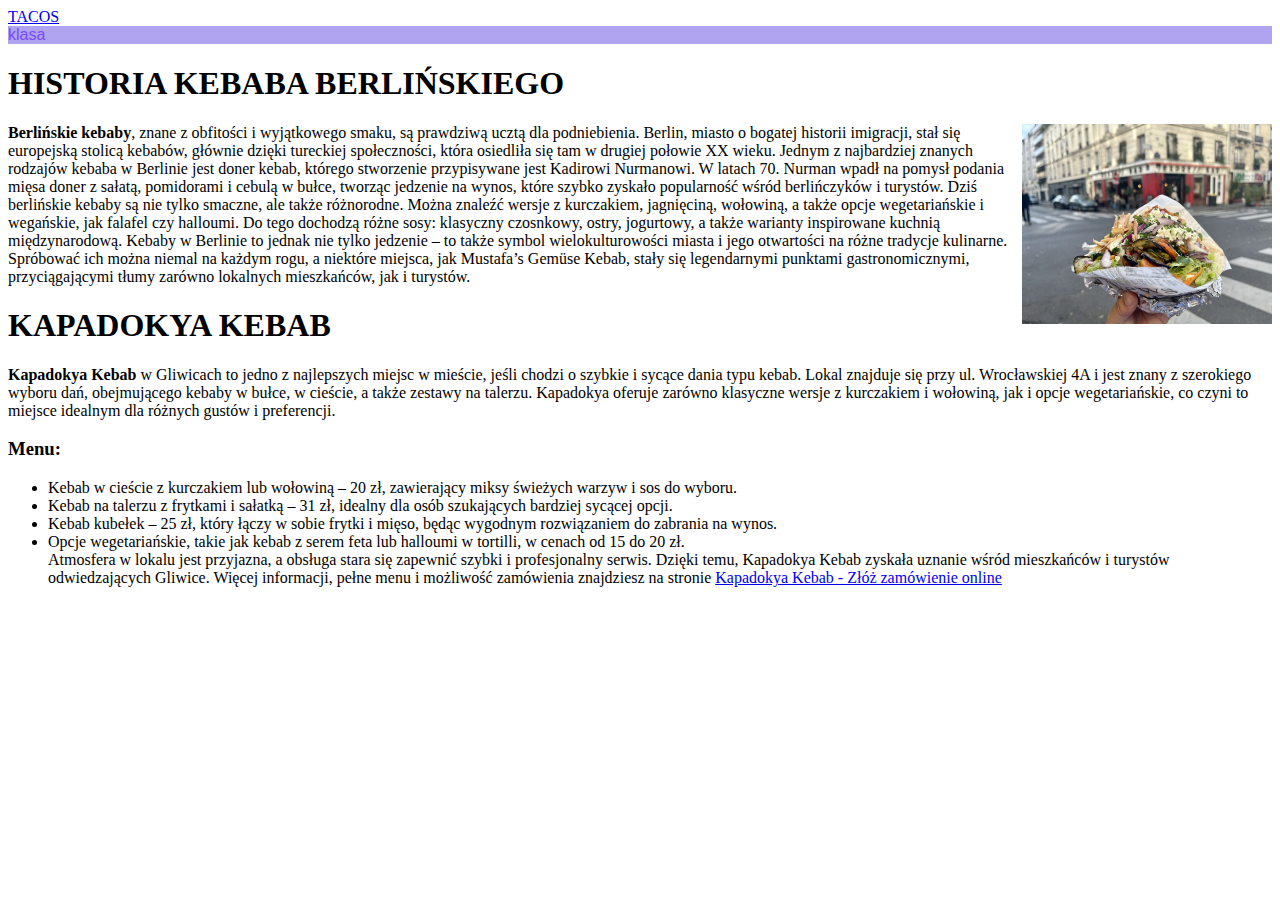
==== index.html @ 0dec2bad "obzdjprz" ====
<!DOCTYPE html>
<html lang="pl">
<head>
    <meta charset="UTF-8">
    <title>KEBAB</title>
    <a href="podstrona.html">TACOS</a>
    <link rel="stylesheet" href="style.css">
    <div class="klasa">klasa</div>
</head>
<body>
    <h1>HISTORIA KEBABA BERLIŃSKIEGO</h1>
    <img src="kebab.jpg" width="250" height="200" style="float: right">
<b>Berlińskie kebaby</b>, znane z obfitości i wyjątkowego smaku, są prawdziwą ucztą dla podniebienia. Berlin, miasto o bogatej historii imigracji, stał się europejską stolicą kebabów, głównie dzięki tureckiej społeczności, która osiedliła się tam w drugiej połowie XX wieku.
Jednym z najbardziej znanych rodzajów kebaba w Berlinie jest doner kebab, którego stworzenie przypisywane jest Kadirowi Nurmanowi. W latach 70. Nurman wpadł na pomysł podania mięsa doner z sałatą, pomidorami i cebulą w bułce, tworząc jedzenie na wynos, które szybko zyskało popularność wśród berlińczyków i turystów.
Dziś berlińskie kebaby są nie tylko smaczne, ale także różnorodne. Można znaleźć wersje z kurczakiem, jagnięciną, wołowiną, a także opcje wegetariańskie i wegańskie, jak falafel czy halloumi. Do tego dochodzą różne sosy: klasyczny czosnkowy, ostry, jogurtowy, a także warianty inspirowane kuchnią międzynarodową.
Kebaby w Berlinie to jednak nie tylko jedzenie – to także symbol wielokulturowości miasta i jego otwartości na różne tradycje kulinarne. Spróbować ich można niemal na każdym rogu, a niektóre miejsca, jak Mustafa’s Gemüse Kebab, stały się legendarnymi punktami gastronomicznymi, przyciągającymi tłumy zarówno lokalnych mieszkańców, jak i turystów.

<h1>KAPADOKYA KEBAB</h1>
<b>Kapadokya Kebab</b> w Gliwicach to jedno z najlepszych miejsc w mieście, jeśli chodzi o szybkie i sycące dania typu kebab. 
Lokal znajduje się przy ul. Wrocławskiej 4A i jest znany z szerokiego wyboru dań, obejmującego kebaby w bułce, w cieście, a także zestawy na talerzu. 
Kapadokya oferuje zarówno klasyczne wersje z kurczakiem i wołowiną, jak i opcje wegetariańskie, 
co czyni to miejsce idealnym dla różnych gustów i preferencji.
<h3>Menu:</h3>
<ul>
    <li>Kebab w cieście z kurczakiem lub wołowiną – 20 zł, zawierający miksy świeżych warzyw i sos do wyboru.</li>
    <li>Kebab na talerzu z frytkami i sałatką – 31 zł, idealny dla osób szukających bardziej sycącej opcji.</li>
    <li>Kebab kubełek – 25 zł, który łączy w sobie frytki i mięso, będąc wygodnym rozwiązaniem do zabrania na wynos.</li>
    <li>Opcje wegetariańskie, takie jak kebab z serem feta lub halloumi w tortilli, w cenach od 15 do 20 zł.</li>
</ol>
Atmosfera w lokalu jest przyjazna, a obsługa stara się zapewnić szybki i profesjonalny serwis. 
Dzięki temu, Kapadokya Kebab zyskała uznanie wśród mieszkańców i turystów odwiedzających Gliwice.
Więcej informacji, pełne menu i możliwość zamówienia znajdziesz na stronie <a href="https://www.pyszne.pl">Kapadokya Kebab - Złóż zamówienie online</a>
</body>
</html>
---- style.css ----
.klasa{
    background-color: rgb(176, 164, 240);
	color: rgb(122, 74, 255);
	font-size: medium;
	font-family: Arial, Helvetica, sans-serif;
	p {
	text-align: center;
}
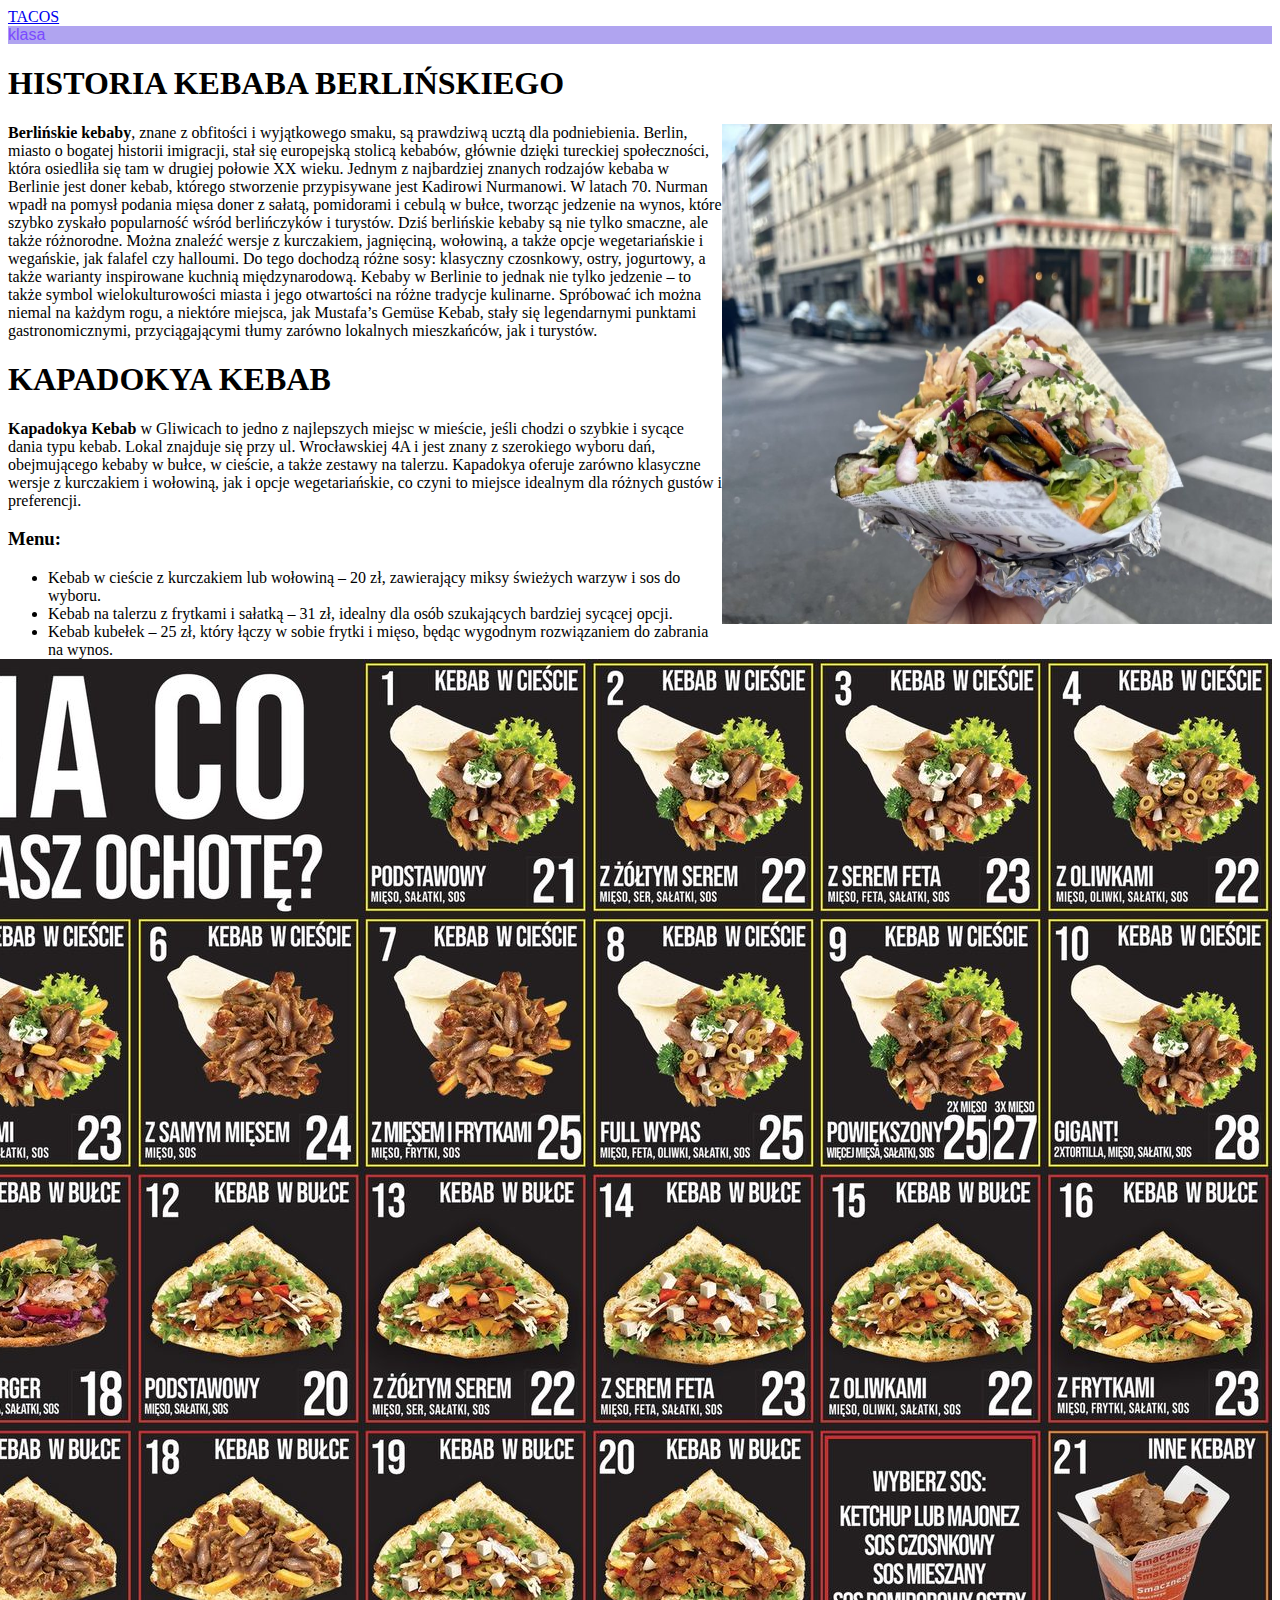
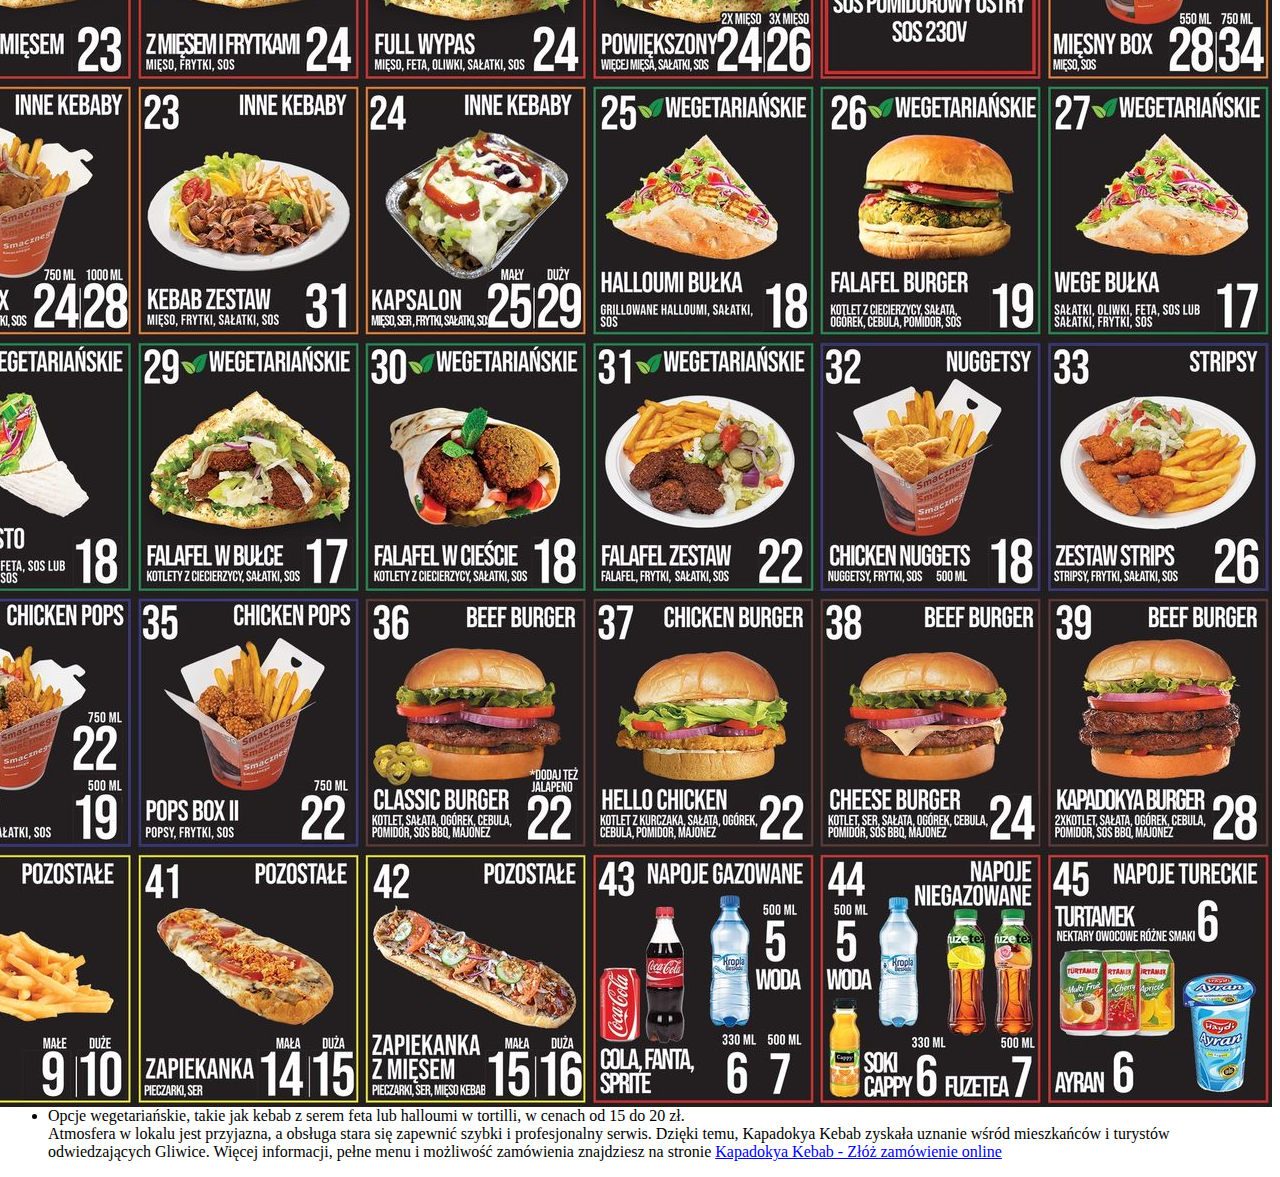
==== commit f9eb7a6f: "zdjkapa" ====
--- a/index.html
+++ b/index.html
@@ -9,7 +9,7 @@
 </head>
 <body>
     <h1>HISTORIA KEBABA BERLIŃSKIEGO</h1>
-    <img src="kebab.jpg" width="250" height="200" style="float: right">
+    <img src="kebab.jpg" width="550" height="500" style="float: right">
 <b>Berlińskie kebaby</b>, znane z obfitości i wyjątkowego smaku, są prawdziwą ucztą dla podniebienia. Berlin, miasto o bogatej historii imigracji, stał się europejską stolicą kebabów, głównie dzięki tureckiej społeczności, która osiedliła się tam w drugiej połowie XX wieku.
 Jednym z najbardziej znanych rodzajów kebaba w Berlinie jest doner kebab, którego stworzenie przypisywane jest Kadirowi Nurmanowi. W latach 70. Nurman wpadł na pomysł podania mięsa doner z sałatą, pomidorami i cebulą w bułce, tworząc jedzenie na wynos, które szybko zyskało popularność wśród berlińczyków i turystów.
 Dziś berlińskie kebaby są nie tylko smaczne, ale także różnorodne. Można znaleźć wersje z kurczakiem, jagnięciną, wołowiną, a także opcje wegetariańskie i wegańskie, jak falafel czy halloumi. Do tego dochodzą różne sosy: klasyczny czosnkowy, ostry, jogurtowy, a także warianty inspirowane kuchnią międzynarodową.
@@ -20,11 +20,12 @@
 Lokal znajduje się przy ul. Wrocławskiej 4A i jest znany z szerokiego wyboru dań, obejmującego kebaby w bułce, w cieście, a także zestawy na talerzu. 
 Kapadokya oferuje zarówno klasyczne wersje z kurczakiem i wołowiną, jak i opcje wegetariańskie, 
 co czyni to miejsce idealnym dla różnych gustów i preferencji.
+
 <h3>Menu:</h3>
 <ul>
     <li>Kebab w cieście z kurczakiem lub wołowiną – 20 zł, zawierający miksy świeżych warzyw i sos do wyboru.</li>
     <li>Kebab na talerzu z frytkami i sałatką – 31 zł, idealny dla osób szukających bardziej sycącej opcji.</li>
-    <li>Kebab kubełek – 25 zł, który łączy w sobie frytki i mięso, będąc wygodnym rozwiązaniem do zabrania na wynos.</li>
+    <li>Kebab kubełek – 25 zł, który łączy w sobie frytki i mięso, będąc wygodnym rozwiązaniem do zabrania na wynos.</li><img src="kapadokya-menu.jpg" style="float: right">
     <li>Opcje wegetariańskie, takie jak kebab z serem feta lub halloumi w tortilli, w cenach od 15 do 20 zł.</li>
 </ol>
 Atmosfera w lokalu jest przyjazna, a obsługa stara się zapewnić szybki i profesjonalny serwis. 
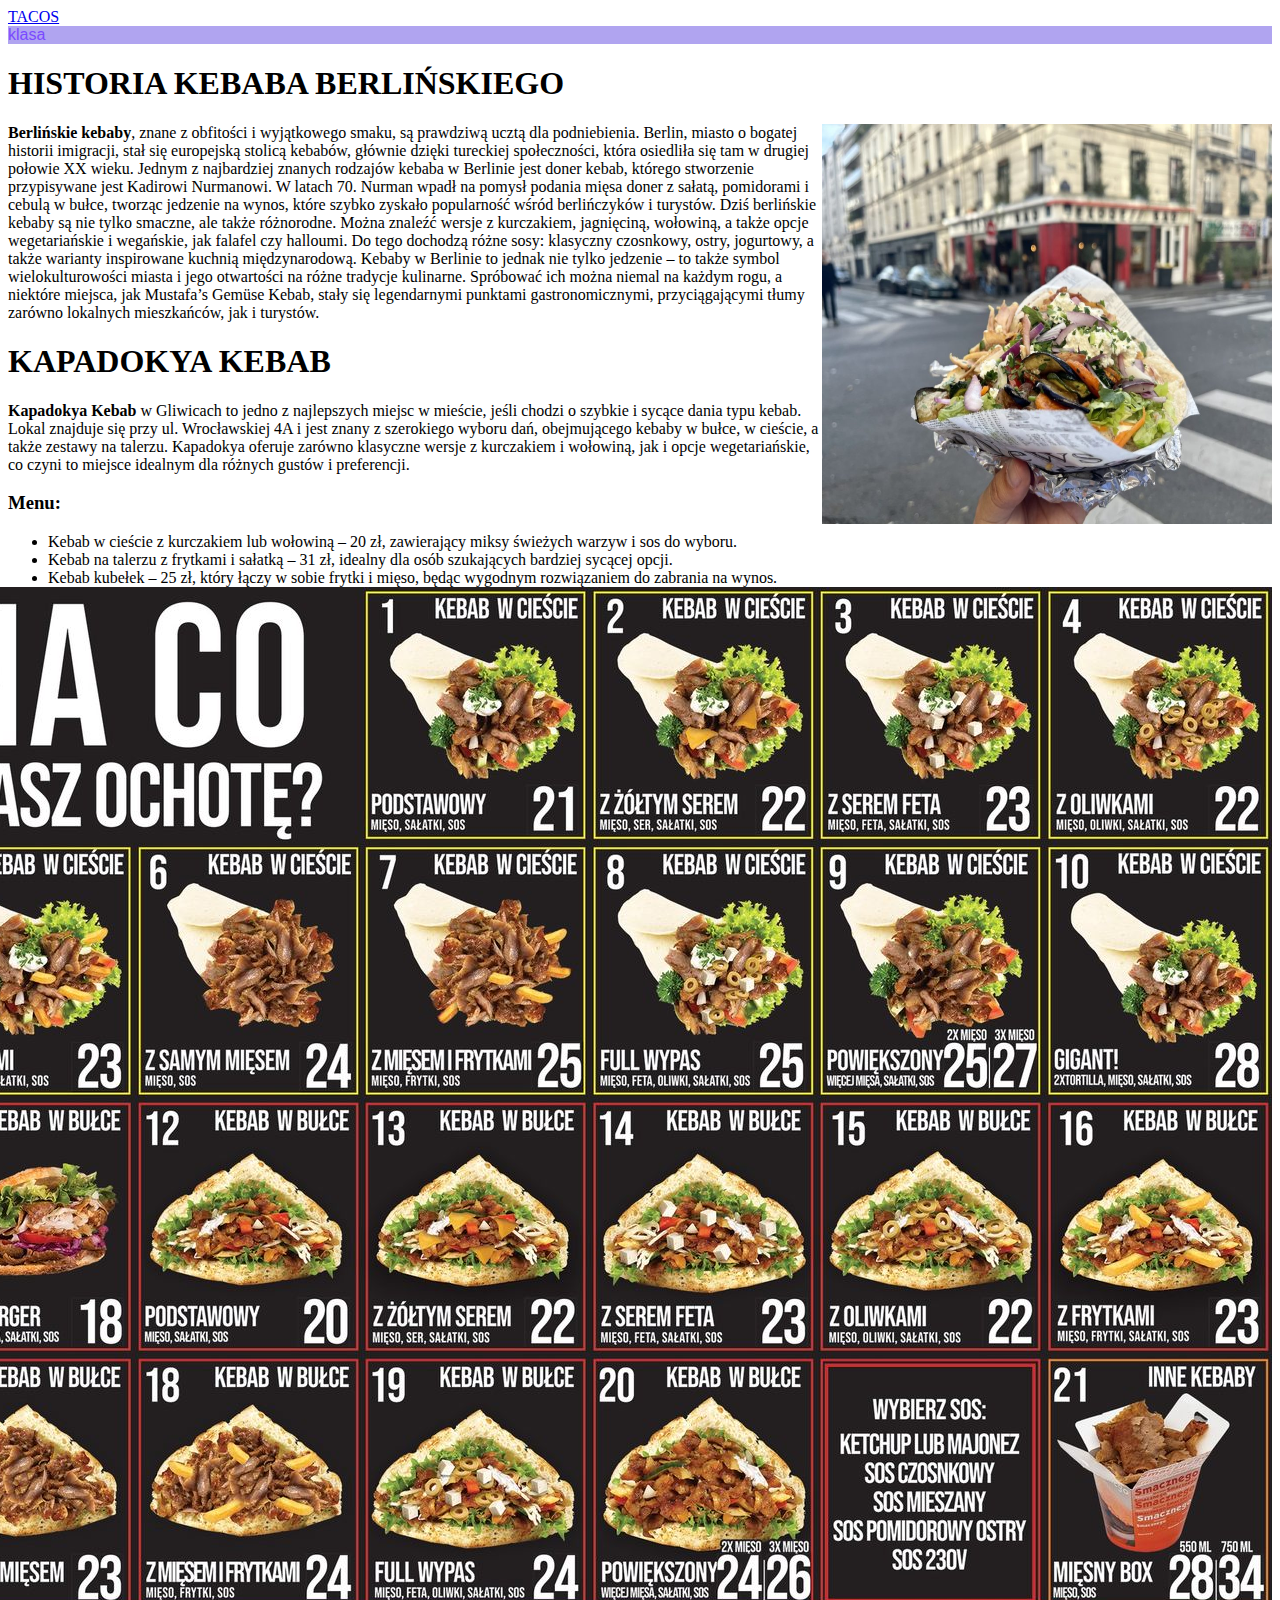
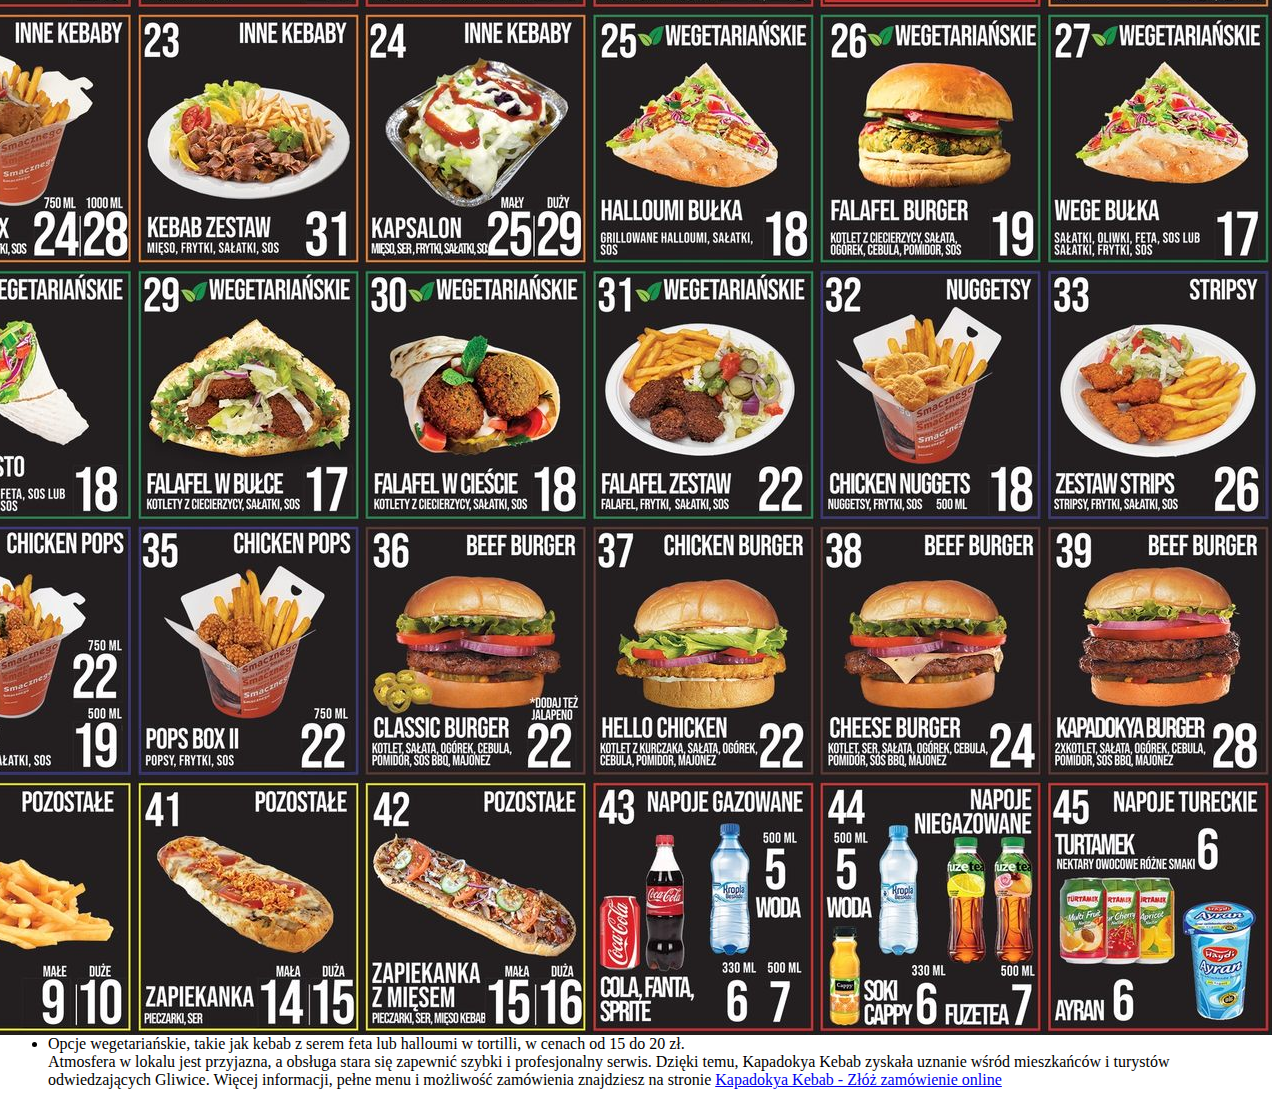
==== commit c29622b6: "zdjaaa" ====
--- a/index.html
+++ b/index.html
@@ -9,7 +9,7 @@
 </head>
 <body>
     <h1>HISTORIA KEBABA BERLIŃSKIEGO</h1>
-    <img src="kebab.jpg" width="550" height="500" style="float: right">
+    <img src="kebab.jpg" width="450" height="400" style="float: right">
 <b>Berlińskie kebaby</b>, znane z obfitości i wyjątkowego smaku, są prawdziwą ucztą dla podniebienia. Berlin, miasto o bogatej historii imigracji, stał się europejską stolicą kebabów, głównie dzięki tureckiej społeczności, która osiedliła się tam w drugiej połowie XX wieku.
 Jednym z najbardziej znanych rodzajów kebaba w Berlinie jest doner kebab, którego stworzenie przypisywane jest Kadirowi Nurmanowi. W latach 70. Nurman wpadł na pomysł podania mięsa doner z sałatą, pomidorami i cebulą w bułce, tworząc jedzenie na wynos, które szybko zyskało popularność wśród berlińczyków i turystów.
 Dziś berlińskie kebaby są nie tylko smaczne, ale także różnorodne. Można znaleźć wersje z kurczakiem, jagnięciną, wołowiną, a także opcje wegetariańskie i wegańskie, jak falafel czy halloumi. Do tego dochodzą różne sosy: klasyczny czosnkowy, ostry, jogurtowy, a także warianty inspirowane kuchnią międzynarodową.
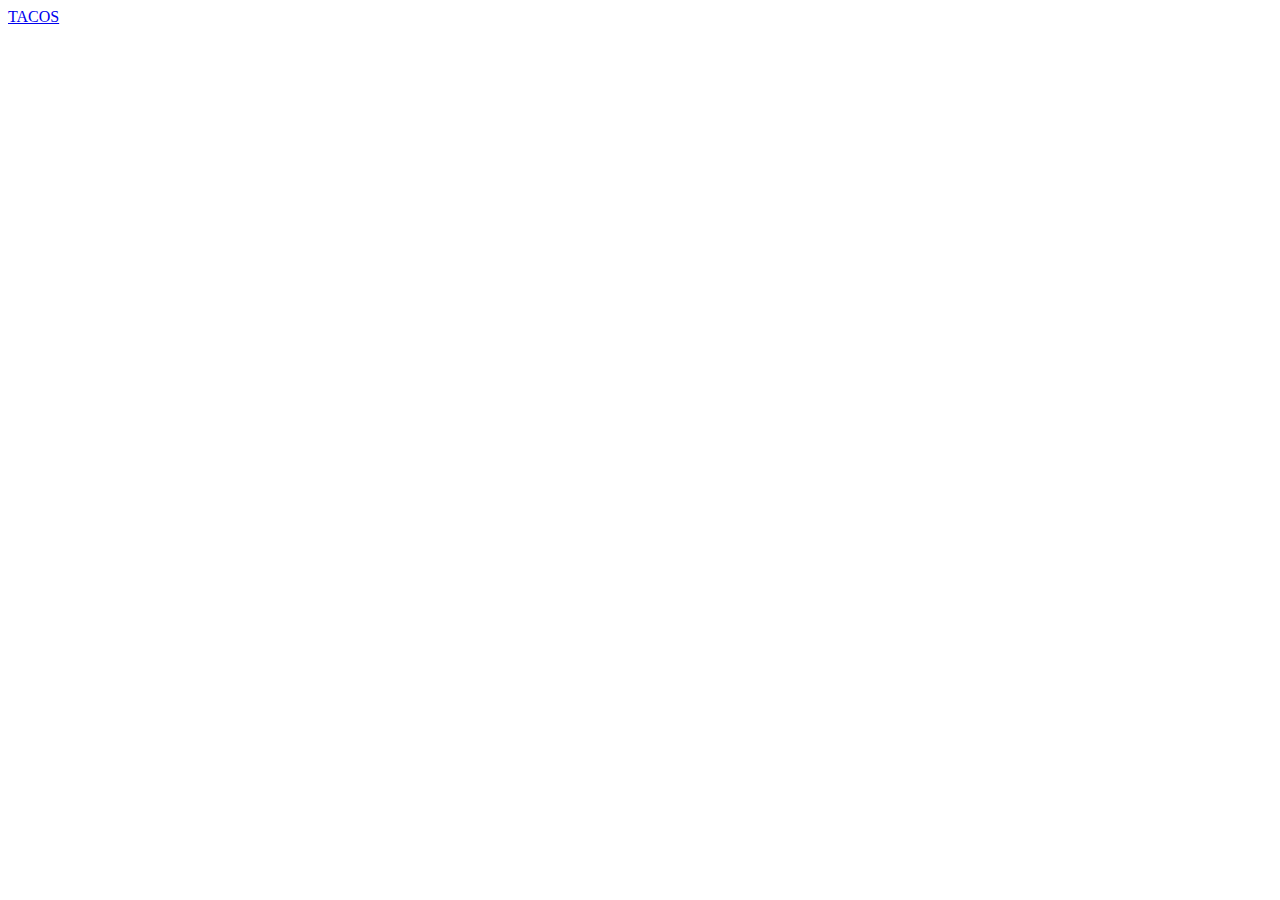
==== commit b689299d: "test-hindusyt" ====
--- a/index.html
+++ b/index.html
@@ -5,31 +5,10 @@
     <title>KEBAB</title>
     <a href="podstrona.html">TACOS</a>
     <link rel="stylesheet" href="style.css">
-    <div class="klasa">klasa</div>
+<div class="klasa"></div>
+    <div class="banner"> </div>
 </head>
 <body>
-    <h1>HISTORIA KEBABA BERLIŃSKIEGO</h1>
-    <img src="kebab.jpg" width="450" height="400" style="float: right">
-<b>Berlińskie kebaby</b>, znane z obfitości i wyjątkowego smaku, są prawdziwą ucztą dla podniebienia. Berlin, miasto o bogatej historii imigracji, stał się europejską stolicą kebabów, głównie dzięki tureckiej społeczności, która osiedliła się tam w drugiej połowie XX wieku.
-Jednym z najbardziej znanych rodzajów kebaba w Berlinie jest doner kebab, którego stworzenie przypisywane jest Kadirowi Nurmanowi. W latach 70. Nurman wpadł na pomysł podania mięsa doner z sałatą, pomidorami i cebulą w bułce, tworząc jedzenie na wynos, które szybko zyskało popularność wśród berlińczyków i turystów.
-Dziś berlińskie kebaby są nie tylko smaczne, ale także różnorodne. Można znaleźć wersje z kurczakiem, jagnięciną, wołowiną, a także opcje wegetariańskie i wegańskie, jak falafel czy halloumi. Do tego dochodzą różne sosy: klasyczny czosnkowy, ostry, jogurtowy, a także warianty inspirowane kuchnią międzynarodową.
-Kebaby w Berlinie to jednak nie tylko jedzenie – to także symbol wielokulturowości miasta i jego otwartości na różne tradycje kulinarne. Spróbować ich można niemal na każdym rogu, a niektóre miejsca, jak Mustafa’s Gemüse Kebab, stały się legendarnymi punktami gastronomicznymi, przyciągającymi tłumy zarówno lokalnych mieszkańców, jak i turystów.
-
-<h1>KAPADOKYA KEBAB</h1>
-<b>Kapadokya Kebab</b> w Gliwicach to jedno z najlepszych miejsc w mieście, jeśli chodzi o szybkie i sycące dania typu kebab. 
-Lokal znajduje się przy ul. Wrocławskiej 4A i jest znany z szerokiego wyboru dań, obejmującego kebaby w bułce, w cieście, a także zestawy na talerzu. 
-Kapadokya oferuje zarówno klasyczne wersje z kurczakiem i wołowiną, jak i opcje wegetariańskie, 
-co czyni to miejsce idealnym dla różnych gustów i preferencji.
-
-<h3>Menu:</h3>
-<ul>
-    <li>Kebab w cieście z kurczakiem lub wołowiną – 20 zł, zawierający miksy świeżych warzyw i sos do wyboru.</li>
-    <li>Kebab na talerzu z frytkami i sałatką – 31 zł, idealny dla osób szukających bardziej sycącej opcji.</li>
-    <li>Kebab kubełek – 25 zł, który łączy w sobie frytki i mięso, będąc wygodnym rozwiązaniem do zabrania na wynos.</li><img src="kapadokya-menu.jpg" style="float: right">
-    <li>Opcje wegetariańskie, takie jak kebab z serem feta lub halloumi w tortilli, w cenach od 15 do 20 zł.</li>
-</ol>
-Atmosfera w lokalu jest przyjazna, a obsługa stara się zapewnić szybki i profesjonalny serwis. 
-Dzięki temu, Kapadokya Kebab zyskała uznanie wśród mieszkańców i turystów odwiedzających Gliwice.
-Więcej informacji, pełne menu i możliwość zamówienia znajdziesz na stronie <a href="https://www.pyszne.pl">Kapadokya Kebab - Złóż zamówienie online</a>
+  
 </body>
 </html>
--- a/style.css
+++ b/style.css
@@ -6,3 +6,11 @@
 	p {
 	text-align: center;
 }
+.banner{
+	width: 100%
+	height: 100vh
+	background-image: linear-gradient (rgba(0,0,0,0.75),rgba(0,0,0,0.75)), url(kebab.jpg);
+	background-size: cover;
+	background-position: center;
+
+}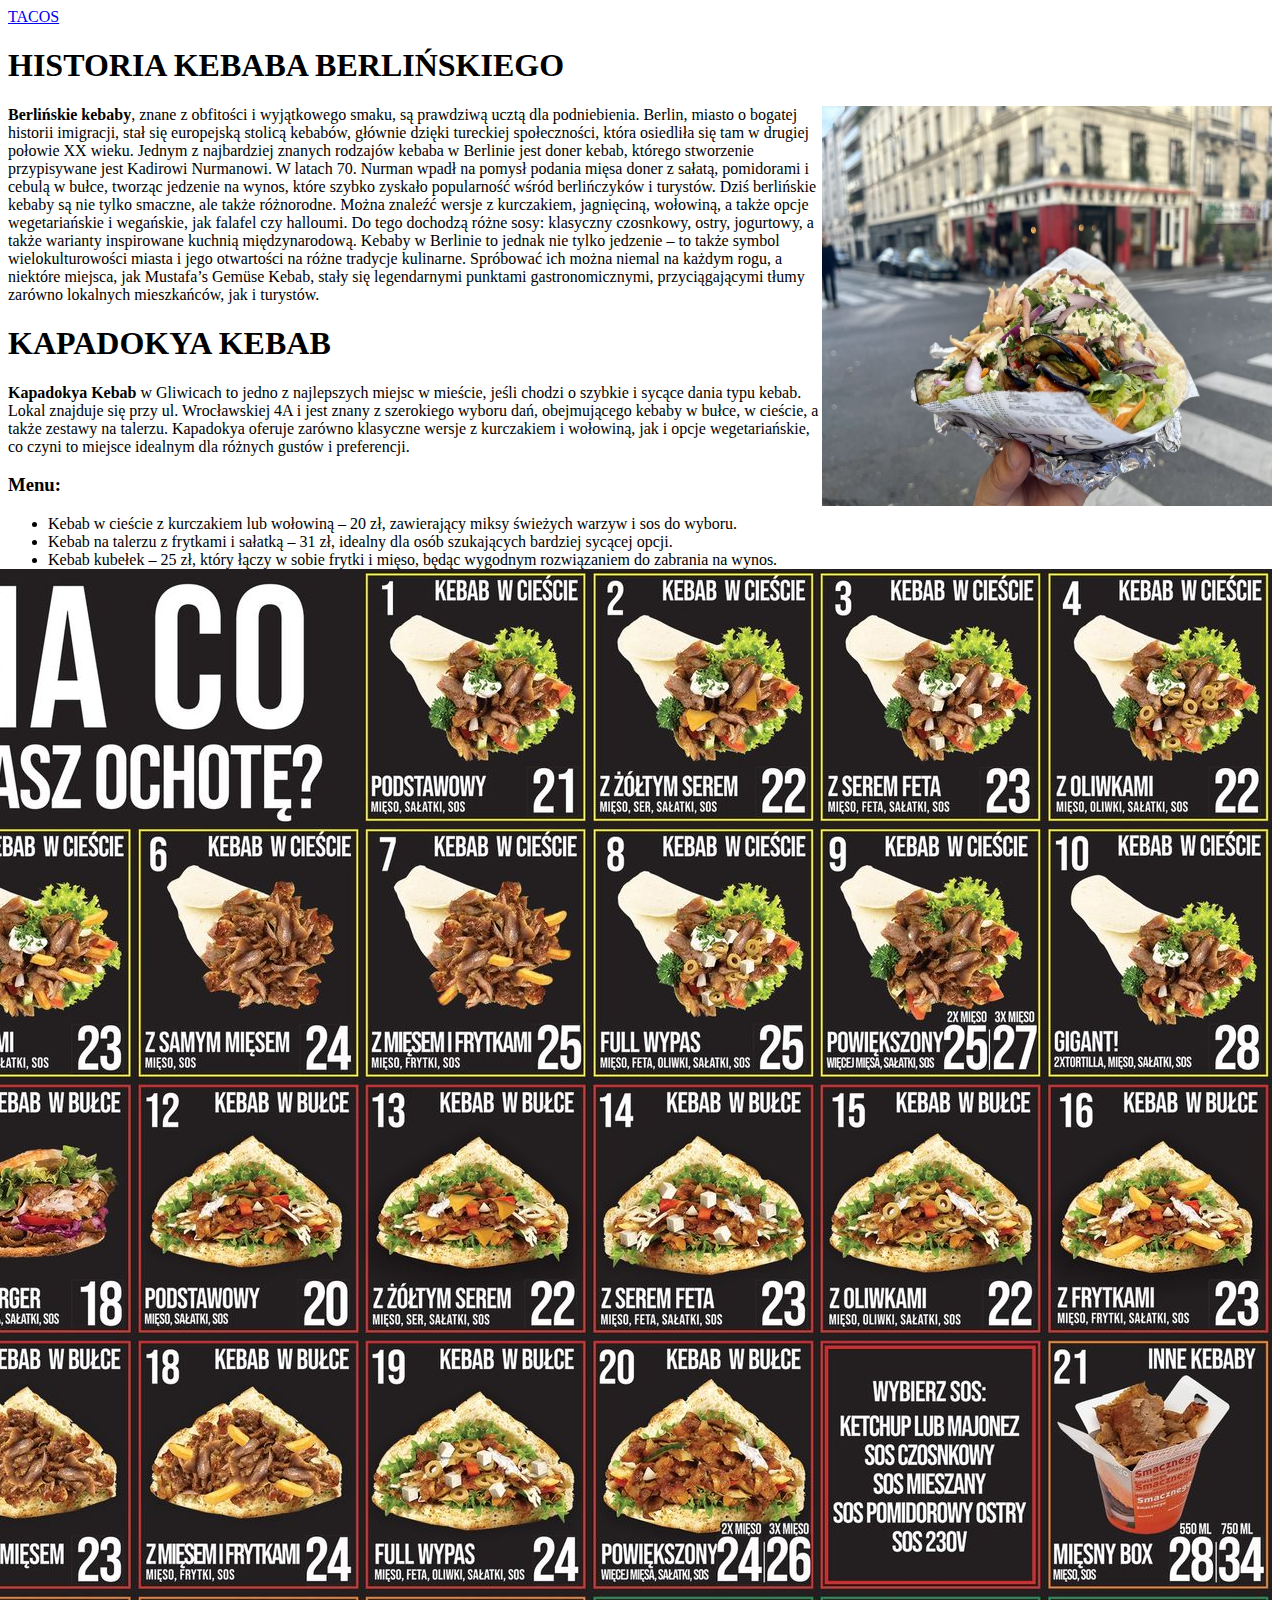
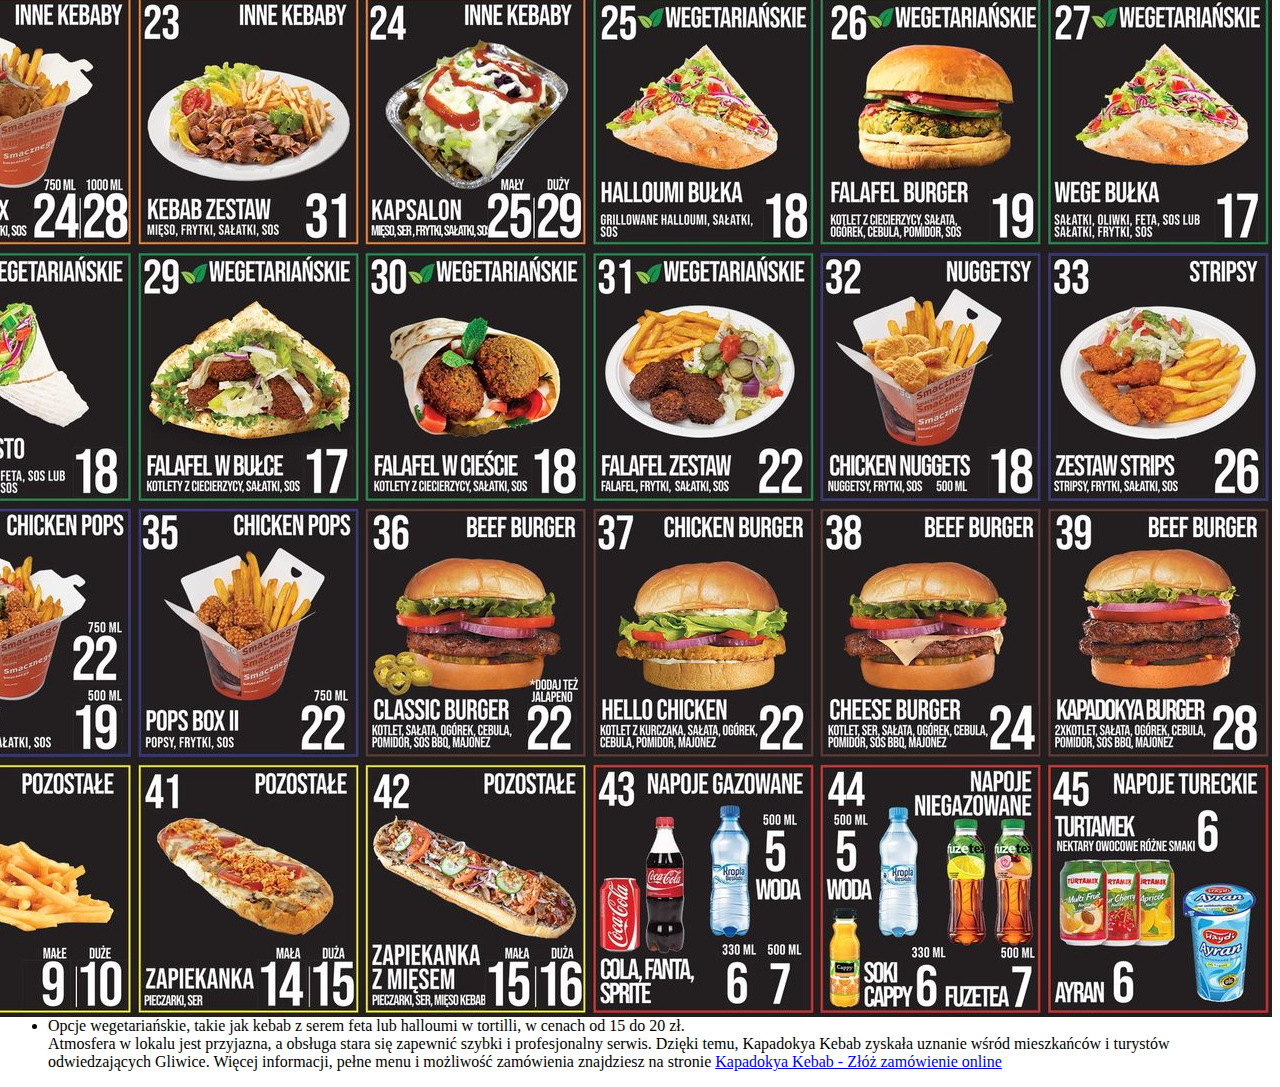
==== commit 35d3019d: "cof-hindb" ====
--- a/index.html
+++ b/index.html
@@ -6,9 +6,30 @@
     <a href="podstrona.html">TACOS</a>
     <link rel="stylesheet" href="style.css">
 <div class="klasa"></div>
-    <div class="banner"> </div>
 </head>
 <body>
-  
+    <h1>HISTORIA KEBABA BERLIŃSKIEGO</h1>
+    <img src="kebab.jpg" width="450" height="400" style="float: right">
+<b>Berlińskie kebaby</b>, znane z obfitości i wyjątkowego smaku, są prawdziwą ucztą dla podniebienia. Berlin, miasto o bogatej historii imigracji, stał się europejską stolicą kebabów, głównie dzięki tureckiej społeczności, która osiedliła się tam w drugiej połowie XX wieku.
+Jednym z najbardziej znanych rodzajów kebaba w Berlinie jest doner kebab, którego stworzenie przypisywane jest Kadirowi Nurmanowi. W latach 70. Nurman wpadł na pomysł podania mięsa doner z sałatą, pomidorami i cebulą w bułce, tworząc jedzenie na wynos, które szybko zyskało popularność wśród berlińczyków i turystów.
+Dziś berlińskie kebaby są nie tylko smaczne, ale także różnorodne. Można znaleźć wersje z kurczakiem, jagnięciną, wołowiną, a także opcje wegetariańskie i wegańskie, jak falafel czy halloumi. Do tego dochodzą różne sosy: klasyczny czosnkowy, ostry, jogurtowy, a także warianty inspirowane kuchnią międzynarodową.
+Kebaby w Berlinie to jednak nie tylko jedzenie – to także symbol wielokulturowości miasta i jego otwartości na różne tradycje kulinarne. Spróbować ich można niemal na każdym rogu, a niektóre miejsca, jak Mustafa’s Gemüse Kebab, stały się legendarnymi punktami gastronomicznymi, przyciągającymi tłumy zarówno lokalnych mieszkańców, jak i turystów.
+
+<h1>KAPADOKYA KEBAB</h1>
+<b>Kapadokya Kebab</b> w Gliwicach to jedno z najlepszych miejsc w mieście, jeśli chodzi o szybkie i sycące dania typu kebab. 
+Lokal znajduje się przy ul. Wrocławskiej 4A i jest znany z szerokiego wyboru dań, obejmującego kebaby w bułce, w cieście, a także zestawy na talerzu. 
+Kapadokya oferuje zarówno klasyczne wersje z kurczakiem i wołowiną, jak i opcje wegetariańskie, 
+co czyni to miejsce idealnym dla różnych gustów i preferencji.
+
+<h3>Menu:</h3>
+<ul>
+    <li>Kebab w cieście z kurczakiem lub wołowiną – 20 zł, zawierający miksy świeżych warzyw i sos do wyboru.</li>
+    <li>Kebab na talerzu z frytkami i sałatką – 31 zł, idealny dla osób szukających bardziej sycącej opcji.</li>
+    <li>Kebab kubełek – 25 zł, który łączy w sobie frytki i mięso, będąc wygodnym rozwiązaniem do zabrania na wynos.</li><img src="kapadokya-menu.jpg" style="float: right">
+    <li>Opcje wegetariańskie, takie jak kebab z serem feta lub halloumi w tortilli, w cenach od 15 do 20 zł.</li>
+</ol>
+Atmosfera w lokalu jest przyjazna, a obsługa stara się zapewnić szybki i profesjonalny serwis. 
+Dzięki temu, Kapadokya Kebab zyskała uznanie wśród mieszkańców i turystów odwiedzających Gliwice.
+Więcej informacji, pełne menu i możliwość zamówienia znajdziesz na stronie <a href="https://www.pyszne.pl">Kapadokya Kebab - Złóż zamówienie online</a>
 </body>
 </html>
--- a/style.css
+++ b/style.css
@@ -6,11 +6,3 @@
 	p {
 	text-align: center;
 }
-.banner{
-	width: 100%
-	height: 100vh
-	background-image: linear-gradient (rgba(0,0,0,0.75),rgba(0,0,0,0.75)), url(kebab.jpg);
-	background-size: cover;
-	background-position: center;
-
-}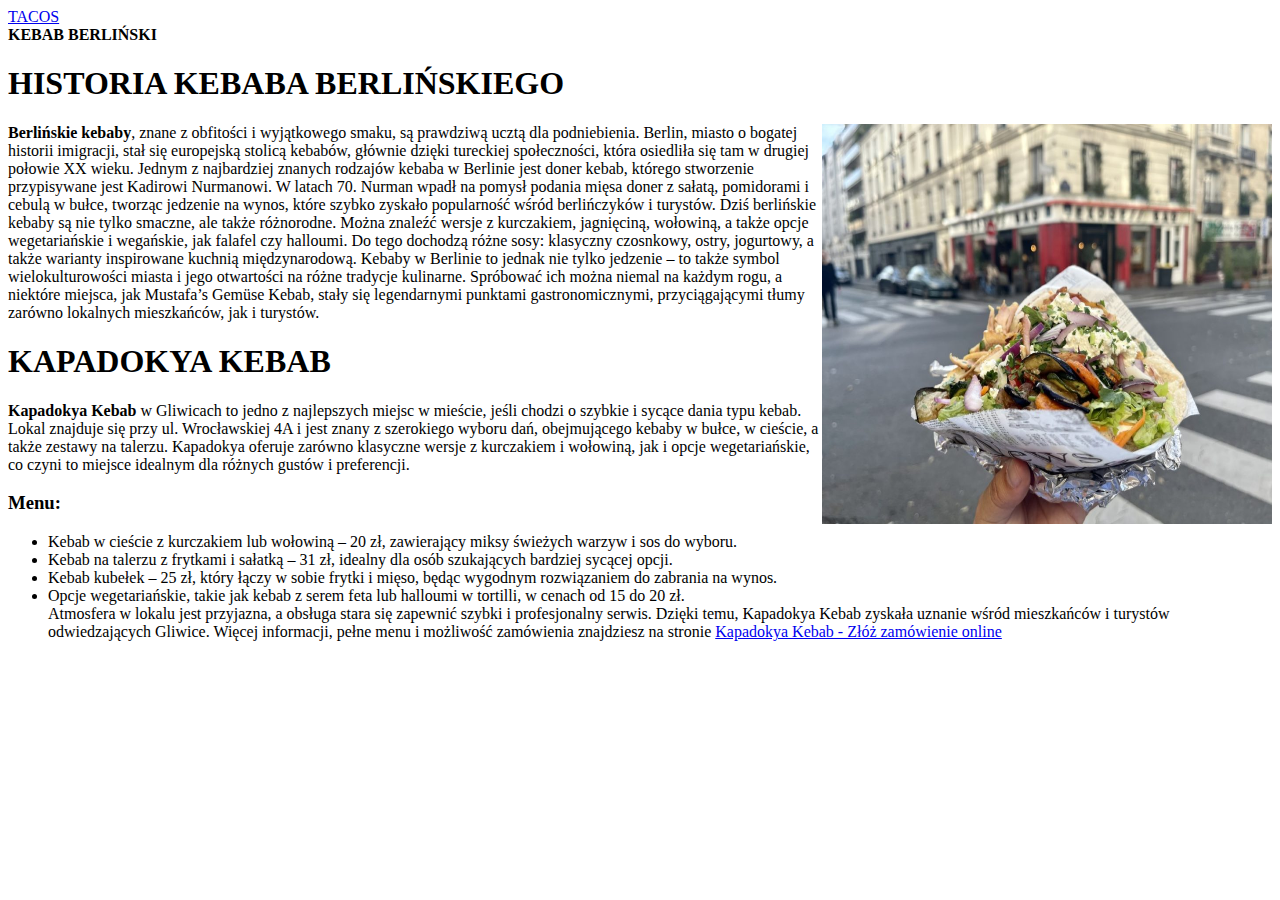
==== commit e2bdd9be: "bannertest1" ====
--- a/index.html
+++ b/index.html
@@ -6,8 +6,22 @@
     <a href="podstrona.html">TACOS</a>
     <link rel="stylesheet" href="style.css">
 <div class="klasa"></div>
+
 </head>
 <body>
+<div class="banner"> 
+    <div class="baner-content">
+        <div class="banner-text"> 
+            <strong>KEBAB BERLIŃSKI</strong>
+        </div>
+    </div>
+</div>
+
+
+
+
+
+
     <h1>HISTORIA KEBABA BERLIŃSKIEGO</h1>
     <img src="kebab.jpg" width="450" height="400" style="float: right">
 <b>Berlińskie kebaby</b>, znane z obfitości i wyjątkowego smaku, są prawdziwą ucztą dla podniebienia. Berlin, miasto o bogatej historii imigracji, stał się europejską stolicą kebabów, głównie dzięki tureckiej społeczności, która osiedliła się tam w drugiej połowie XX wieku.
@@ -25,7 +39,7 @@
 <ul>
     <li>Kebab w cieście z kurczakiem lub wołowiną – 20 zł, zawierający miksy świeżych warzyw i sos do wyboru.</li>
     <li>Kebab na talerzu z frytkami i sałatką – 31 zł, idealny dla osób szukających bardziej sycącej opcji.</li>
-    <li>Kebab kubełek – 25 zł, który łączy w sobie frytki i mięso, będąc wygodnym rozwiązaniem do zabrania na wynos.</li><img src="kapadokya-menu.jpg" style="float: right">
+    <li>Kebab kubełek – 25 zł, który łączy w sobie frytki i mięso, będąc wygodnym rozwiązaniem do zabrania na wynos.</li>
     <li>Opcje wegetariańskie, takie jak kebab z serem feta lub halloumi w tortilli, w cenach od 15 do 20 zł.</li>
 </ol>
 Atmosfera w lokalu jest przyjazna, a obsługa stara się zapewnić szybki i profesjonalny serwis. 
--- a/style.css
+++ b/style.css
@@ -6,3 +6,19 @@
 	p {
 	text-align: center;
 }
+.banner{
+	background-image: url(kebab.jpg)
+}
+.banner-content{
+	padding: 16px;
+	max-width: 1000px;
+	margin: 0 auto;
+	display: flex;
+	align-items: center;
+}
+.banner-text{
+	flex-grow: 1;
+	line-height: 2;
+	font-family: 'Quicksand', sans-serif;
+	
+}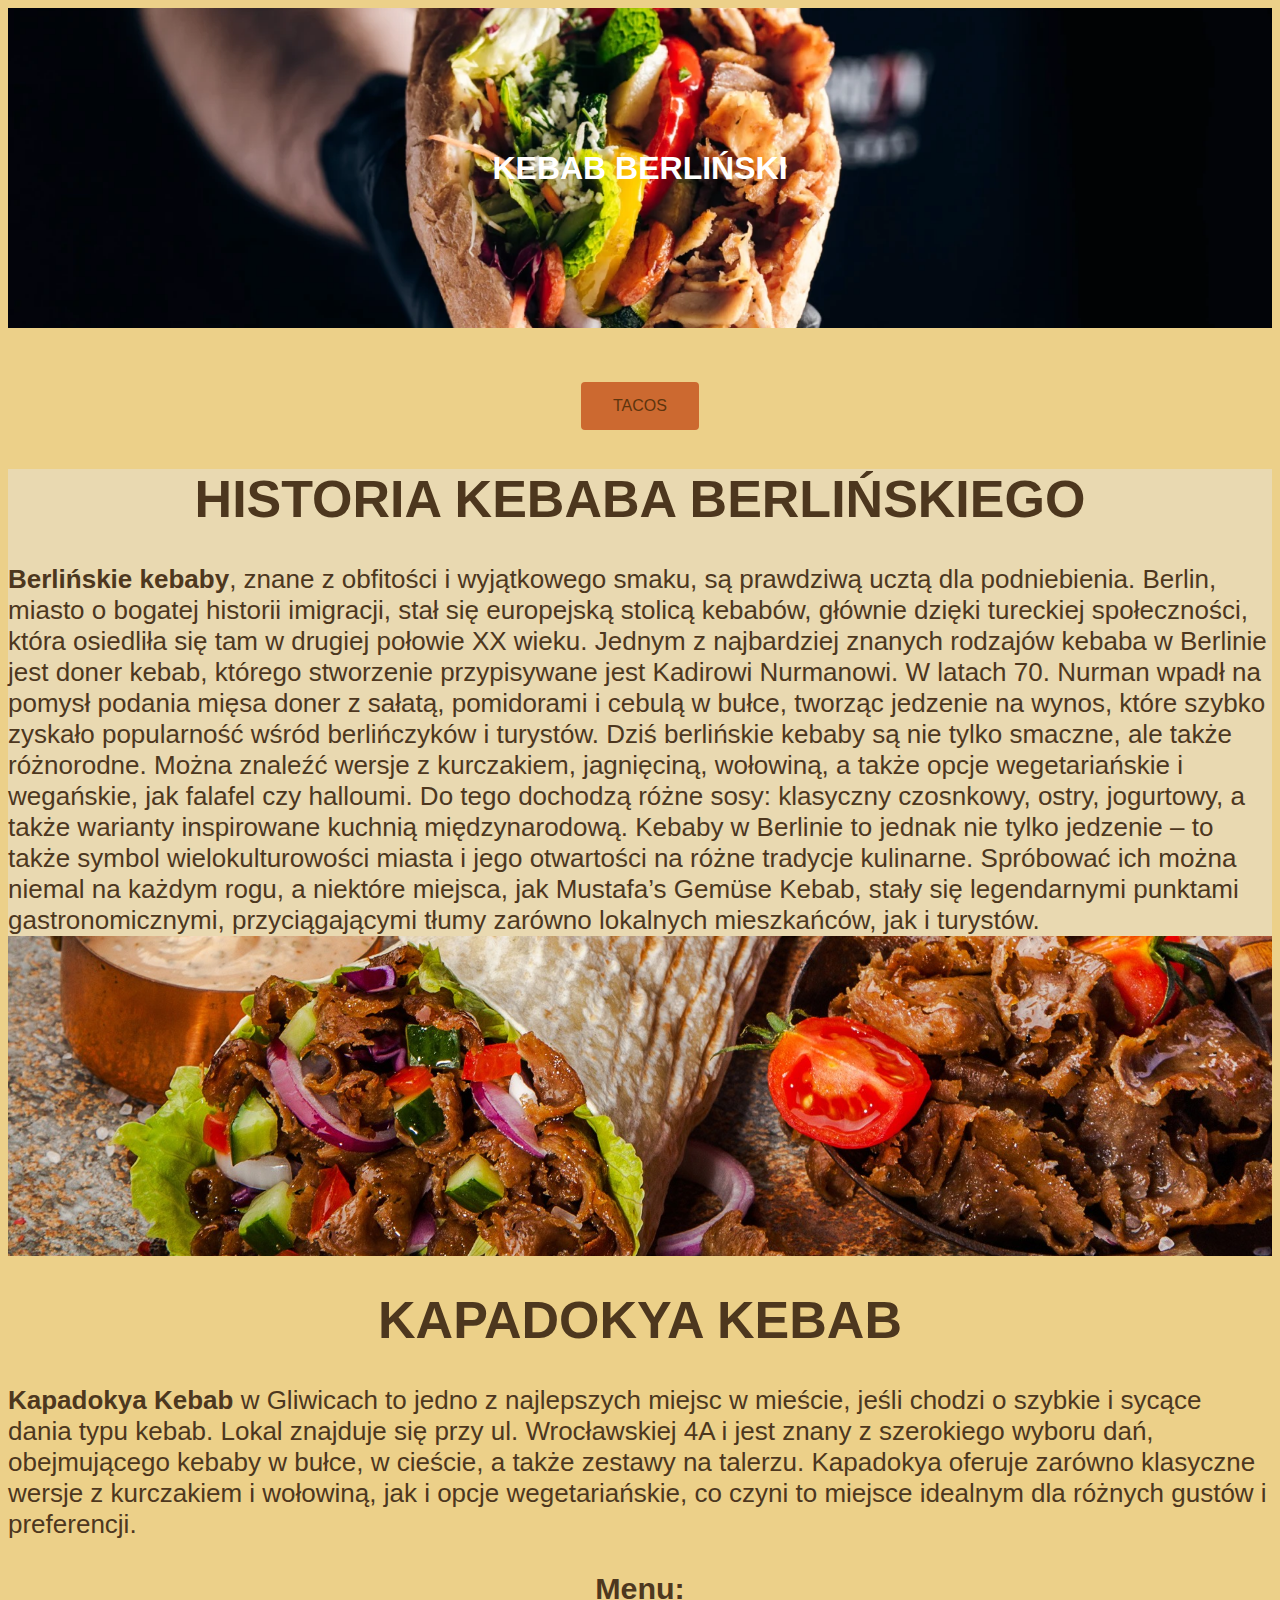
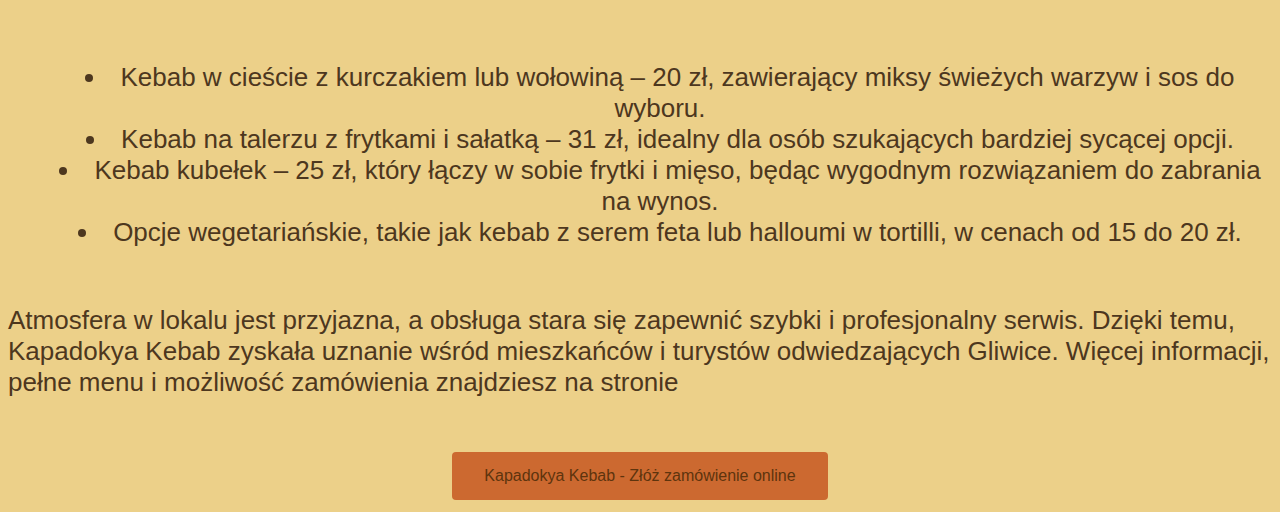
==== commit 23c578ca: "Add files via upload" ====
--- a/index.html
+++ b/index.html
@@ -3,47 +3,51 @@
 <head>
     <meta charset="UTF-8">
     <title>KEBAB</title>
-    <a href="podstrona.html">TACOS</a>
     <link rel="stylesheet" href="style.css">
-<div class="klasa"></div>
 
 </head>
 <body>
-<div class="banner"> 
-    <div class="baner-content">
-        <div class="banner-text"> 
-            <strong>KEBAB BERLIŃSKI</strong>
-        </div>
-    </div>
+   
+<div class="banner">        
+ <h1>KEBAB BERLIŃSKI</h1>
 </div>
 
+<div class="button-container">
+<a href="podstrona.html" class="my-button">TACOS</a>
+</div>
 
-
-
-
-
+<div class="hkb">
     <h1>HISTORIA KEBABA BERLIŃSKIEGO</h1>
-    <img src="kebab.jpg" width="450" height="400" style="float: right">
 <b>Berlińskie kebaby</b>, znane z obfitości i wyjątkowego smaku, są prawdziwą ucztą dla podniebienia. Berlin, miasto o bogatej historii imigracji, stał się europejską stolicą kebabów, głównie dzięki tureckiej społeczności, która osiedliła się tam w drugiej połowie XX wieku.
 Jednym z najbardziej znanych rodzajów kebaba w Berlinie jest doner kebab, którego stworzenie przypisywane jest Kadirowi Nurmanowi. W latach 70. Nurman wpadł na pomysł podania mięsa doner z sałatą, pomidorami i cebulą w bułce, tworząc jedzenie na wynos, które szybko zyskało popularność wśród berlińczyków i turystów.
 Dziś berlińskie kebaby są nie tylko smaczne, ale także różnorodne. Można znaleźć wersje z kurczakiem, jagnięciną, wołowiną, a także opcje wegetariańskie i wegańskie, jak falafel czy halloumi. Do tego dochodzą różne sosy: klasyczny czosnkowy, ostry, jogurtowy, a także warianty inspirowane kuchnią międzynarodową.
 Kebaby w Berlinie to jednak nie tylko jedzenie – to także symbol wielokulturowości miasta i jego otwartości na różne tradycje kulinarne. Spróbować ich można niemal na każdym rogu, a niektóre miejsca, jak Mustafa’s Gemüse Kebab, stały się legendarnymi punktami gastronomicznymi, przyciągającymi tłumy zarówno lokalnych mieszkańców, jak i turystów.
+</div>
 
+<div class="banner2">
+    
+</div>
+
+<div class="kk">
 <h1>KAPADOKYA KEBAB</h1>
 <b>Kapadokya Kebab</b> w Gliwicach to jedno z najlepszych miejsc w mieście, jeśli chodzi o szybkie i sycące dania typu kebab. 
 Lokal znajduje się przy ul. Wrocławskiej 4A i jest znany z szerokiego wyboru dań, obejmującego kebaby w bułce, w cieście, a także zestawy na talerzu. 
 Kapadokya oferuje zarówno klasyczne wersje z kurczakiem i wołowiną, jak i opcje wegetariańskie, 
 co czyni to miejsce idealnym dla różnych gustów i preferencji.
 
-<h3>Menu:</h3>
+<div class="menu"> <h3>Menu:</h3>
 <ul>
     <li>Kebab w cieście z kurczakiem lub wołowiną – 20 zł, zawierający miksy świeżych warzyw i sos do wyboru.</li>
     <li>Kebab na talerzu z frytkami i sałatką – 31 zł, idealny dla osób szukających bardziej sycącej opcji.</li>
     <li>Kebab kubełek – 25 zł, który łączy w sobie frytki i mięso, będąc wygodnym rozwiązaniem do zabrania na wynos.</li>
     <li>Opcje wegetariańskie, takie jak kebab z serem feta lub halloumi w tortilli, w cenach od 15 do 20 zł.</li>
 </ol>
+</div>
+<br>
 Atmosfera w lokalu jest przyjazna, a obsługa stara się zapewnić szybki i profesjonalny serwis. 
 Dzięki temu, Kapadokya Kebab zyskała uznanie wśród mieszkańców i turystów odwiedzających Gliwice.
-Więcej informacji, pełne menu i możliwość zamówienia znajdziesz na stronie <a href="https://www.pyszne.pl">Kapadokya Kebab - Złóż zamówienie online</a>
+Więcej informacji, pełne menu i możliwość zamówienia znajdziesz na stronie <div class="button-container2"> <a href="https://www.pyszne.pl" class="my-button2">Kapadokya Kebab - Złóż zamówienie online</a>
+</div>
+</div>
 </body>
 </html>
--- a/style.css
+++ b/style.css
@@ -1,24 +1,88 @@
-.klasa{
-    background-color: rgb(176, 164, 240);
-	color: rgb(122, 74, 255);
-	font-size: medium;
-	font-family: Arial, Helvetica, sans-serif;
-	p {
+body{
+	background-color: #ecd089;
+	font-family: Arial, sans-serif;
+	
+}
+.banner {
+	padding: 10px;
+	background-image: url('kebabb.jpg');
+    background-size: cover; 
+    background-position: center; 
+    height: 300px; 
+    color: white; 
+    text-align: center; 
+    display: flex;
+    flex-direction: column;
+    justify-content: center; 
+    font-family: Arial, sans-serif;
+} 
+.banner2 {
+	padding: 10px;
+	background-image: url('kebab.jpg');
+    background-size: cover; 
+    background-position: center; 
+    height: 300px; 
+    display: flex;
+    flex-direction: column;
+    justify-content: center; 
+    font-family: Arial, sans-serif;
+} 
+.menu{
+	text-align: center; 
+    display: flex;
+    flex-direction: column;
+    justify-content: center; 
+	list-style-position: inside;
+}
+.button-container {
+    text-align: center; 
+    margin-top: 50px;
+}
+.my-button {
+    background-color: #cc6930; 
+    color: #5e340d; 
+    padding: 15px 32px; 
+    text-align: center; 
+    text-decoration: none; 
+    display: inline-block; 
+    font-size: 16px; 
+    margin: 4px 2px; 
+    cursor: pointer; 
+    border-radius: 4px; 
+	
+}
+
+.my-button:hover {
+    background-color: #ce855b; 
+}
+
+.hkb {
+	background-color: #e9d9b1;
+	font-size: 26px;
+	color:#4d371e
+
+}
+.button-container2 {
+    text-align: center; 
+    margin-top: 50px;
+}
+.my-button2 {
+    background-color: #cc6930; 
+    color: #5e340d; 
+    padding: 15px 32px; 
+    text-align: center; 
+    text-decoration: none; 
+    display: inline-block; 
+    font-size: 16px; 
+    margin: 4px 2px; 
+    cursor: pointer; 
+    border-radius: 4px; 
+	
+}
+.kk {
+	font-size: 26px;
+	color:#4d371e;
+}
+h1{
 	text-align: center;
-}
-.banner{
-	background-image: url(kebab.jpg)
-}
-.banner-content{
-	padding: 16px;
-	max-width: 1000px;
-	margin: 0 auto;
-	display: flex;
-	align-items: center;
-}
-.banner-text{
-	flex-grow: 1;
-	line-height: 2;
-	font-family: 'Quicksand', sans-serif;
-	
 }